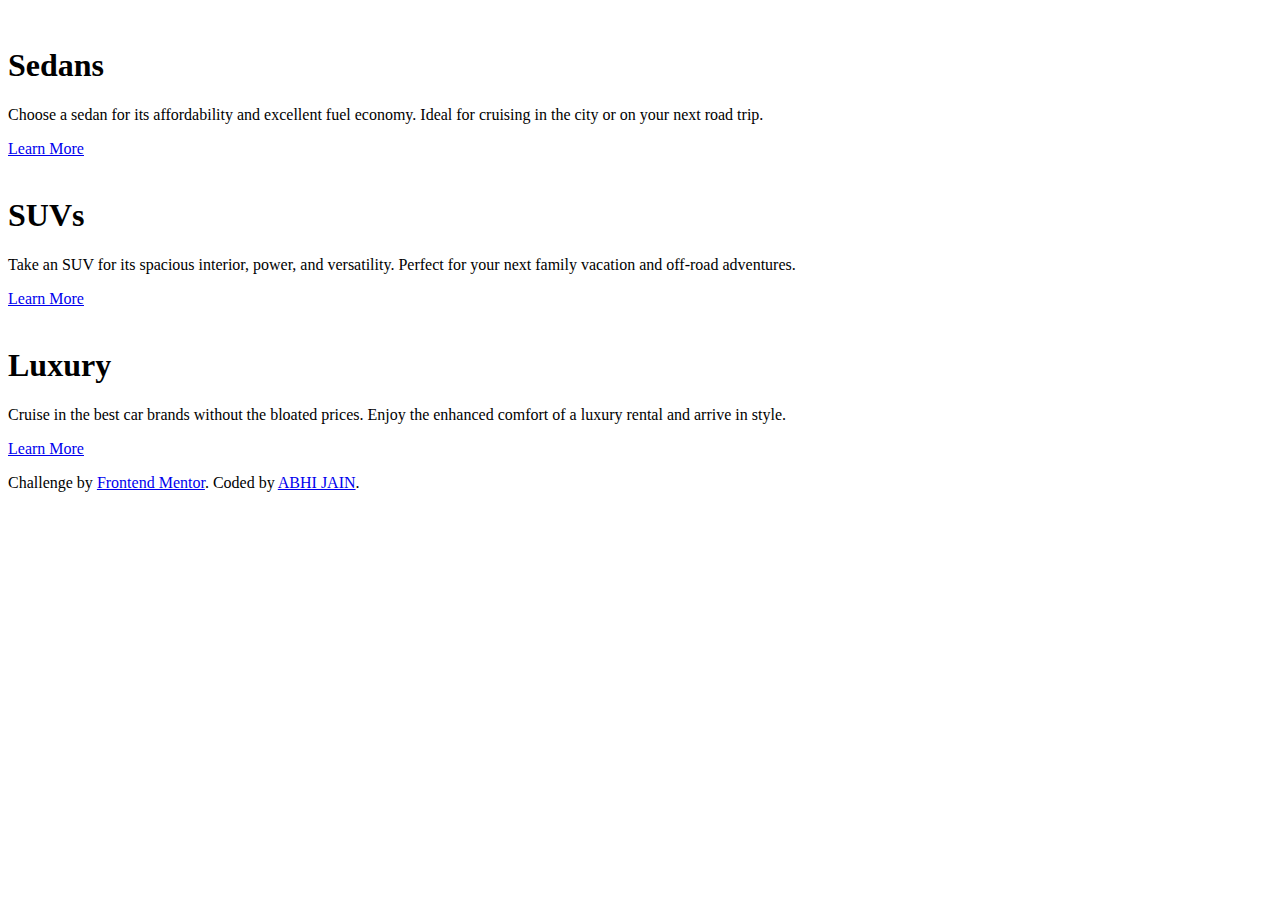
==== index.html @ 4ca4e9f9 "Update index.html" ====
<!DOCTYPE html>
<html lang="en">
<head>
  <meta charset="UTF-8">
  <meta name="viewport" content="width=device-width, initial-scale=1.0"> <!-- displays site properly based on user's device -->

  <link rel="icon" type="image/png" sizes="32x32" href="./images/favicon-32x32.png">
  
  <title>ABHI JAIN | 3-column preview card component</title>
  <link href="https://fonts.googleapis.com/css2?family=Big+Shoulders+Display:wght@700&family=Lexend+Deca&display=swap" rel="stylesheet">
 <link rel="stylesheet" href="index03.css">
</head>
<body>
  
  <div class="container">
    <div class="content">
      <div class="box-1">
        <div class="image">
          <img src="images/icon-sedans.svg" alt="">
        </div>
        <div class="text-content">
          <h1 class="title">Sedans</h1>
          <p class="subtitle">Choose a sedan for its affordability and excellent fuel economy. Ideal for cruising in the city 
            or on your next road trip.</p>
        </div>
        <a class="link-1" href="#">Learn More</a>
      </div>
      <div class="box-2">
        <div class="image">
          <img src="images/icon-suvs.svg" alt="">
        </div>
        <div class="text-content">
          <h1 class="title">SUVs</h1>
          <p class="subtitle">Take an SUV for its spacious interior, power, and versatility. Perfect for your next family vacation 
            and off-road adventures.</p>
        </div>
        <a class="link-2" href="#">Learn More</a>
      </div>
      <div class="box-3">
        <div class="image">
          <img src="images/icon-luxury.svg" alt="">
        </div>
        <div class="text-content">
          <h1 class="title">Luxury</h1>
          <p class="subtitle">Cruise in the best car brands without the bloated prices. Enjoy the enhanced comfort of a luxury 
            rental and arrive in style.</p>
        </div>
        <a class="link-3" href="#">Learn More</a>
      </div>
    </div>
  </div>
  
  <footer>
    <p class="attribution">
      Challenge by <a href="https://www.frontendmentor.io?ref=challenge" target="_blank">Frontend Mentor</a>. 
      Coded by <a href="https://github.com/abhijain2003/abhijain2003">ABHI JAIN</a>.
    </p>
  </footer>
</body>
</html>
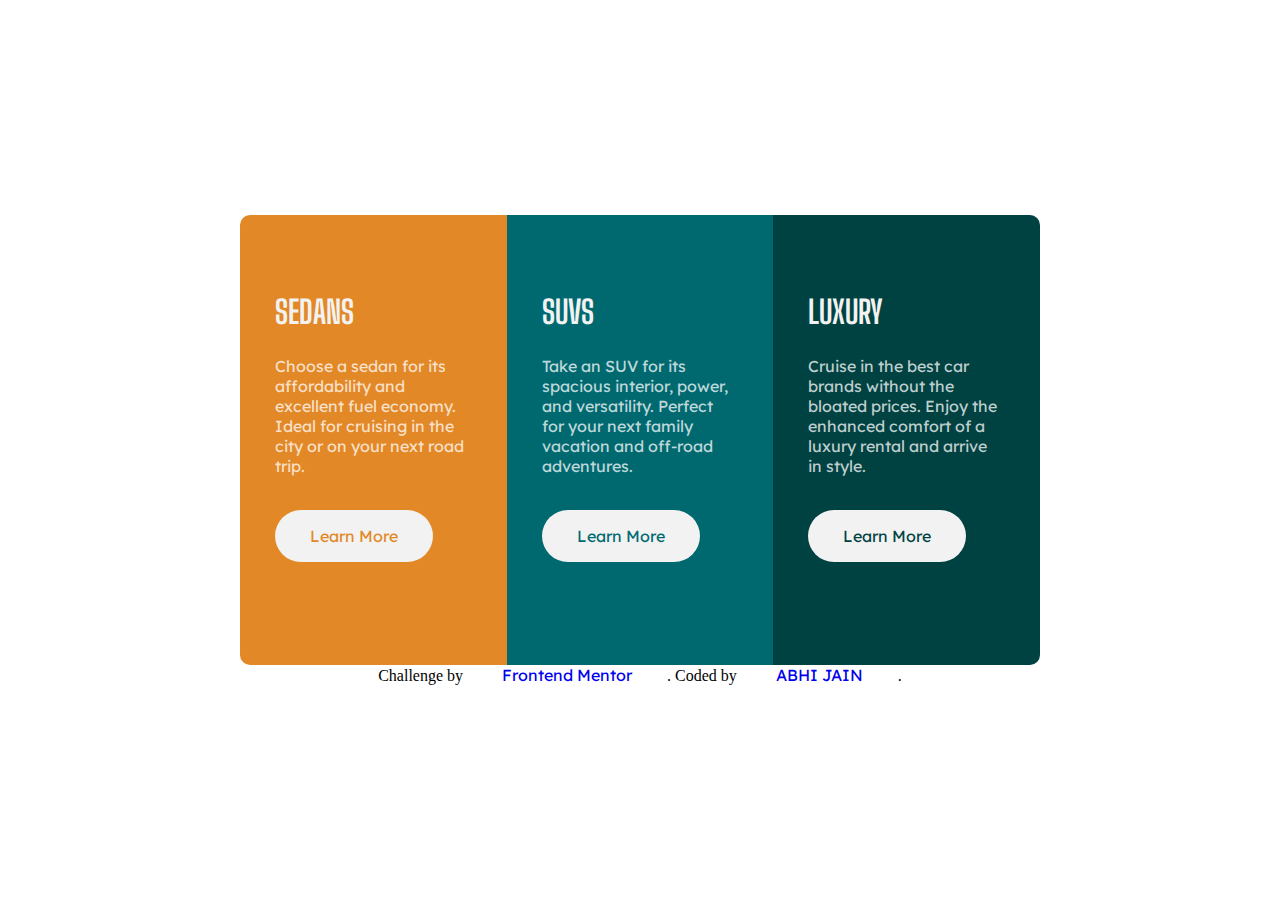
==== commit c69f06f0: "Update index.html" ====
--- a/index.html
+++ b/index.html
@@ -8,7 +8,7 @@
   
   <title>ABHI JAIN | 3-column preview card component</title>
   <link href="https://fonts.googleapis.com/css2?family=Big+Shoulders+Display:wght@700&family=Lexend+Deca&display=swap" rel="stylesheet">
- <link rel="stylesheet" href="index03.css">
+ <link rel="stylesheet" href="index.css">
 </head>
 <body>
   
--- a/index.css
+++ b/index.css
@@ -0,0 +1,117 @@
+*  {
+    margin: 0;
+    padding: 0;
+}
+
+body  {
+    display: flex;
+    flex-direction: column;
+    align-items: center;
+    justify-content: center;
+    min-height: 100vh;
+}
+
+
+.content  {
+    display: grid;
+    grid-template-columns: 1fr  1fr  1fr;
+    height: 450px;
+    max-width: 800px;
+    border-radius: 10px;
+    overflow: hidden;
+}
+
+.box-1  {
+    background-color: hsl(31, 77%, 52%);
+    padding: 35px;
+}
+
+.box-2  {
+    background-color: hsl(184, 100%, 22%);
+    padding: 35px;
+}
+
+.box-3  {
+    background-color: hsl(179, 100%, 13%);
+    padding: 35px;
+}
+
+.text-content  {
+    margin-top: 25px;
+    margin-bottom: 50px;
+}
+
+.title  {
+    color: hsl(0, 0%, 95%);
+    text-transform: uppercase;
+    font-family: 'Big Shoulders Display', cursive;
+    margin-bottom: 25px;
+}
+
+.subtitle  {
+    color: hsla(0, 0%, 100%, 0.75);
+    
+    line-height: 20px;
+    font-family: 'Lexend Deca', sans-serif;
+}
+
+a  {
+    font-family: 'Lexend Deca', sans-serif;
+    text-decoration: none;
+    padding: 16px  35px;
+    border-radius: 35px;
+}
+
+a.link-1  {
+    background-color: hsl(0, 0%, 95%);
+    color: hsl(31, 77%, 52%);
+}
+
+.link-1:hover  {
+    background-color: hsl(31, 77%, 52%);
+    color: hsl(0, 0%, 95%);
+    border-color: hsl(0, 0%, 95%);
+    border-width: 5px;
+    border: solid;
+}
+
+a.link-2  {
+    background-color: hsl(0, 0%, 95%);
+    color: hsl(184, 100%, 22%);
+}
+
+.link-2:hover  {
+    background-color: hsl(184, 100%, 22%);
+    color: hsl(0, 0%, 95%);
+    border-color: hsl(0, 0%, 95%);
+    border-width: 5px;
+    border: solid;
+}
+
+a.link-3  {
+    background-color: hsl(0, 0%, 95%);
+    color: hsl(179, 100%, 13%);
+}
+
+.link-3:hover  {
+    background-color: hsl(179, 100%, 13%);
+    color: hsl(0, 0%, 95%);
+    border-color: hsl(0, 0%, 95%);
+    border-width: 5px;
+    border: solid;
+}
+
+@media  only screen and (max-width: 425px) {
+    .content  {
+        grid-template-columns: 1fr;
+        width: 87%;
+        height: 1200px;
+        padding: 12%;
+        border-radius: 10px;
+    }
+
+}
+
+
+
+
